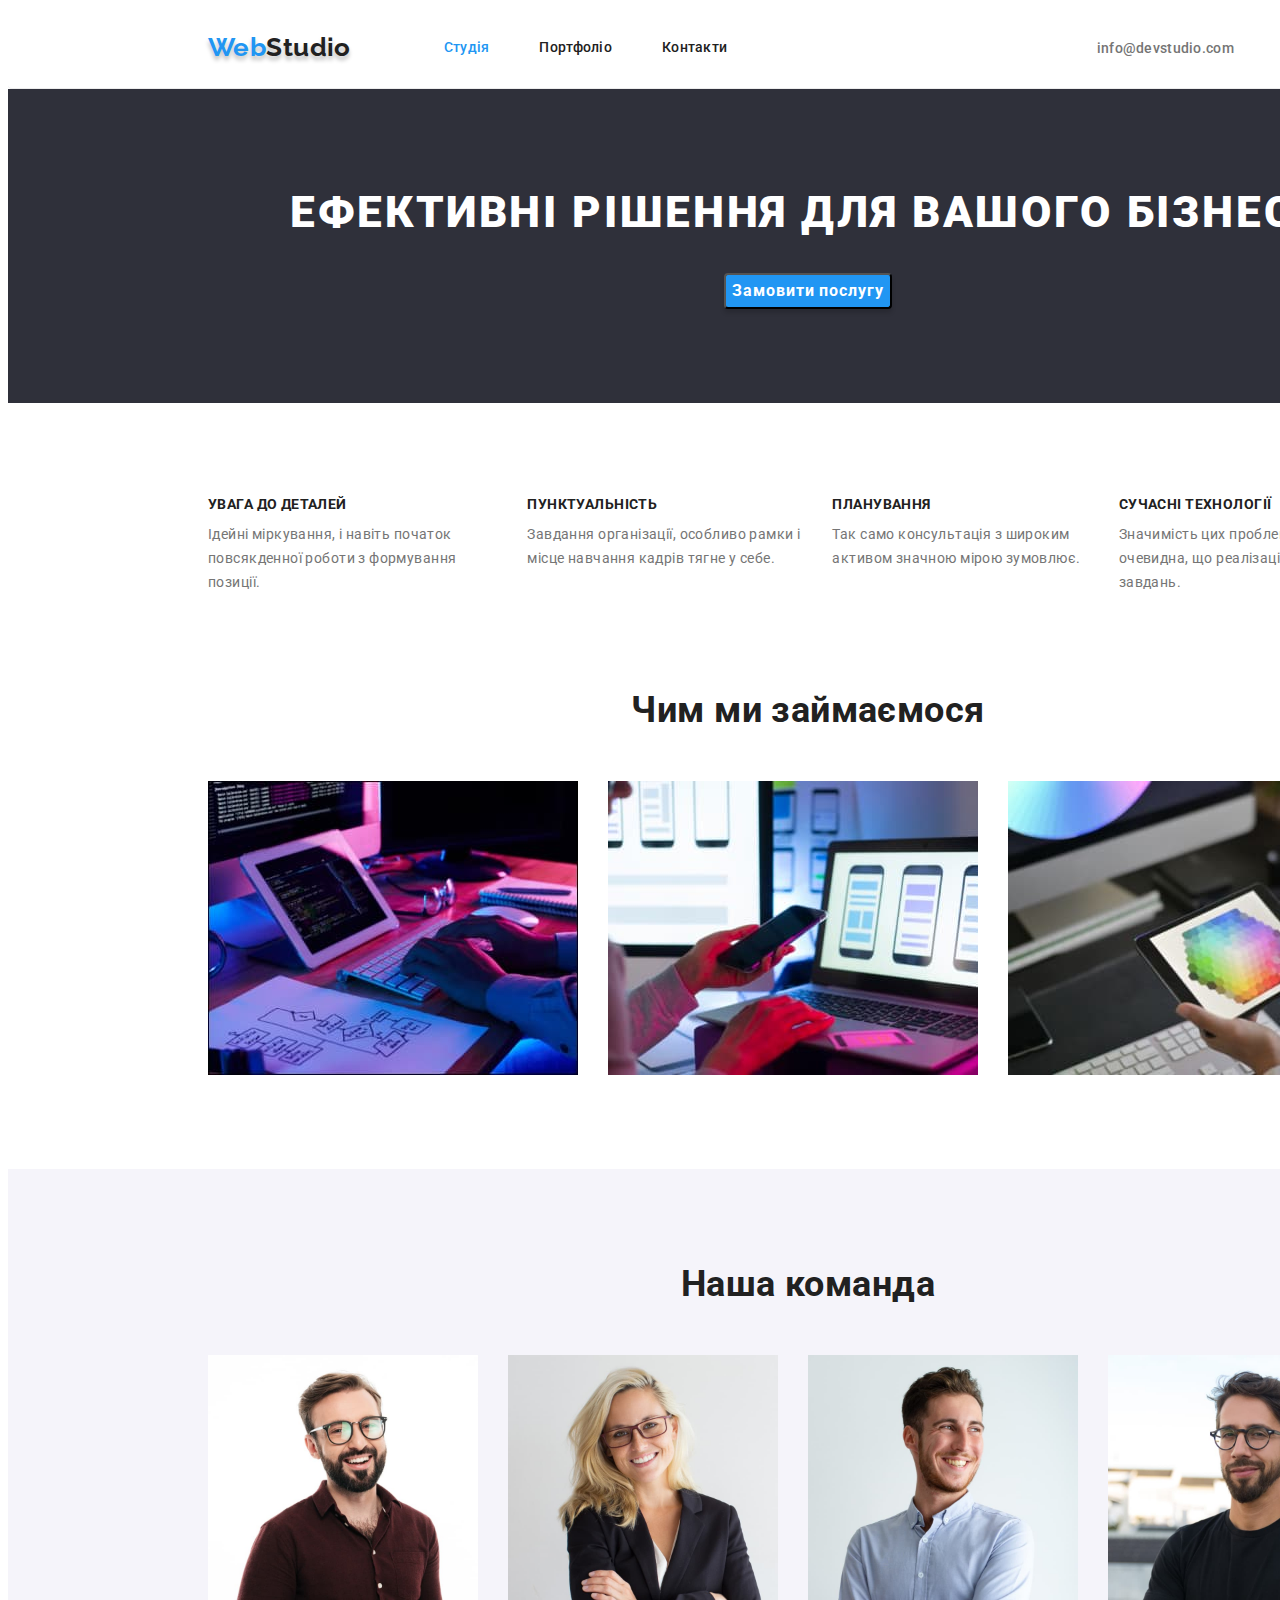
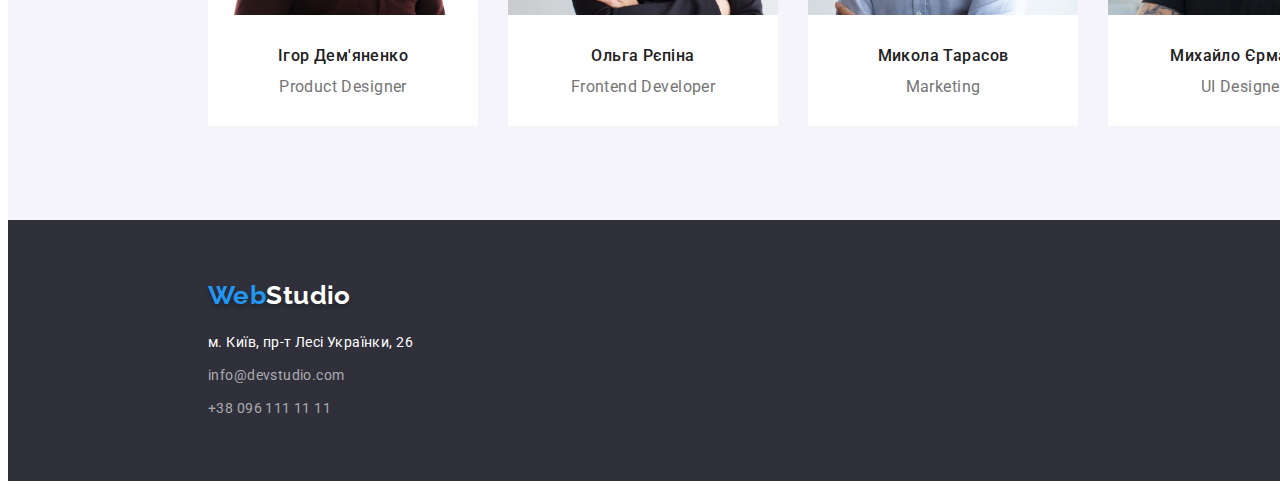
==== index.html @ d2344745 "add flexbox and other properties for html and portfolio" ====
<!DOCTYPE html>
<html lang="uk">

<head>
  <meta charset="UTF-8">
  <meta http-equiv="X-UA-Compatible" content="IE=edge">
  <meta name="viewport" content="width=device-width, initial-scale=1.0">
  <title>Головна</title>
  <link rel="preconnect" href="https://fonts.googleapis.com">
  <link rel="preconnect" href="https://fonts.gstatic.com" crossorigin>
  <link href="https://fonts.googleapis.com/css2?family=Raleway:wght@700&family=Roboto:wght@400;500;700;900&display=swap"
    rel="stylesheet">
  <link rel="stylesheet" href="https://cdnjs.cloudflare.com/ajax/libs/modern-normalize/1.1.0/modern-normalize.min.css"
    integrity="sha512-wpPYUAdjBVSE4KJnH1VR1HeZfpl1ub8YT/NKx4PuQ5NmX2tKuGu6U/JRp5y+Y8XG2tV+wKQpNHVUX03MfMFn9Q=="
    crossorigin="anonymous" referrerpolicy="no-referrer" />
  <link rel="stylesheet" href="./css/styles.css">

</head>

<body>
  <!-- Шапка сторінки -->
  <header class="main-header">
    <div class="conteiner main-nav">
      <nav class="site-nav">
        <a class="logo" href="./index.html"><span class="log">Web</span>Studio</a>
        <ul class="list-nav">
          <li class="item"><a class="nav-link link" href="./portfolio.html"><span class="accent">Студія</span></a></li>
          <li class="item"><a class="nav-link link" href="./portfolio.html">Портфоліо</a></li>
          <li class="item"><a class="nav-link link" href="./index.html">Контакти</a></li>
        </ul>
      </nav>
      <div class="mail-tell-header">
        <a class="contacts" href="mailto:info@devstudio.com">info@devstudio.com</a>
        <a class="contacts" href="tel:+380961111111">+38 096 111 11 11</a>
      </div>
    </div>
  </header>
  <main>

    <section class="hero section">
      <div class="conteiner">
        <h1 class="promo-title">Ефективні рішення для вашого бізнесу</h1>
        <button class="button" type="button">Замовити послугу</button>
      </div>
    </section>
    <section class="section">
      <!--заголовок буде скритий-->
      <div class="conteiner">
        <h2 class="visually-hidden">Наші особливості</h2>
        <ul class="list-about">
          <li class="item-about">
            <h3 class="why-title">Увага до деталей</h3>
            <p class="about">
              Ідейні міркування, і навіть початок повсякденної роботи з формування позиції.
            </p>
          </li>
          <li class="item-about">
            <h3 class="why-title">Пунктуальність</h3>
            <p class="about">
              Завдання організації, особливо рамки і місце навчання кадрів тягне у себе.
            </p>
          </li>
          <li class="item-about">
            <h3 class="why-title">Планування</h3>
            <p class="about">Так само консультація з широким активом значною мірою зумовлює.</p>
          </li>
          <li class="item-about">
            <h3 class="why-title">Сучасні технології</h3>
            <p class="about">Значимість цих проблем настільки очевидна, що реалізація планових завдань.</p>
          </li>
        </ul>
      </div>
    </section>
    <section class="section">
      <div class="conteiner">
        <h2 class="section-title">Чим ми займаємося</h2>
        <ul class="list-photo">
          <li class="photo-items">
            <img src="./images/do1.jpg" alt="pages for PC" width="370">
          </li>
          <li class="photo-items">
            <img src="./images/do2.jpg" alt="pages for mobile" width="370">
          </li>
          <li class="photo-items">
            <img src="./images/do3.jpg" alt="pages for other gadgets" width="370">
          </li>
        </ul>
      </div>
    </section>
    <section class="our-team section">
      <div class="conteiner">
        <h2 class="section-title">Наша команда</h2>
        <ul class="list-staff">
          <li class="item-staff">
            <img src="./images/photo-1.jpg" alt="Igor's photo" width="270" height="260">
            <h3 class="staff-title">Ігор Дем'яненко </h3>
            <p class="position">Product Designer</p>
          </li>
          <li class="item-staff">
            <img src="./images/photo-2.jpg" alt="Olga's photo" width="270" height="260">
            <h3 class="staff-title">Ольга Рєпіна</h3>
            <p class="position">Frontend Developer</p>
          </li>
          <li class="item-staff">
            <img src="./images/photo-3.jpg" alt="Mykola's photo" width="270" height="260">
            <h3 class="staff-title">Микола Тарасов</h3>
            <p class="position">Marketing</p>
          </li>
          <li class="item-staff">
            <img src="./images/photo-4.jpg" alt="Mykhaylo's photo" width="270" height="260">
            <h3 class="staff-title">Михайло Єрмаков</h3>
            <p class="position">UI Designer</p>
          </li>
        </ul>
      </div>
    </section>
  </main>
  <footer class="foot">
    <div class="conteiner">
      <a class="logo" href="index.html"><span class="log">Web</span><span class="logo-footer">Studio</span></a>
      <address>
        <ul class="list-footer">
          <li class="items-footer"><a class="address-link" href="https://goo.gl/maps/CPtrU1FHBa2aNyZL9" target="_blank"
              rel="noopener noreferrer nofollow">м. Київ,
              пр-т Лесі Українки, 26</a></li>
          <li class="items-footer"><a class="footer-link link" href="mailto:info@devstudio.com">info@devstudio.com</a>
          </li>
          <li class="items-footer"><a class="footer-link link" href="tel:+380961111111">+38 096 111 11 11</a></li>
        </ul>
      </address>
    </div>
  </footer>
</body>

</html>
---- css/styles.css ----
:root {
    --primary-text-color: #757575;
    --title-text-color: #212121;
    --accent-color: #2196F3;
    --primary-white-color: #FFFFFF;
    --portfolio-border-color: #EEEEEE;
    --black-color: #000000;
    --section-grey-color: #F5F4FA;
    --grey-shadow: #FFFFFF99;
    --hero-footer-color: #2F303A;
    --header-border-color: #ECECEC;

}

body {
    width: 1600px;
    font-family: 'Roboto', sans-serif;
    font-size: 14px;
    background-color: var(--primary-white-color);
    color: var(--primary-text-color);
    letter-spacing: 0.03em;

}

h1,
h2,
h3,
h4,
h5,
h6,
p {
    margin-top: 0;
    margin-bottom: 0;
}

ul,
ol {
    margin-top: 0;
    margin-bottom: 0;
    padding-left: 0;
}

img {
    display: block;
    max-width: 100%;
    height: auto;
}

.link {
    text-decoration: none;
}

.list-nav,
.list-about,
.list-photo,
.list-staff,
.list-footer,
.list-button,
.list-portfolio {
    list-style-type: none;
}

.conteiner {
    margin-left: auto;
    margin-right: auto;
    width: 1200px;
    padding-left: 15px;
    padding-right: 15px;

}

.main-header {
    border-bottom: 1px solid var(--header-border-color);

    border-bottom-left-radius: 4px;
    border-bottom-right-radius: 4px;
    box-shadow: 0px, 4px rgba(0, 0, 0, 0.25);
}

.logo {

    font-family: 'Raleway';
    font-weight: 700;
    font-size: 26px;
    line-height: 1.2;
    text-decoration: none;
    text-shadow: 0px 4px 4px rgba(0, 0, 0, 0.25);
    color: var(--title-text-color)
}

.logo>.log {
    color: var(--accent-color);
}

.accent {
    color: var(--accent-color);
}

.visually-hidden {
    position: absolute;
    width: 1px;
    height: 1px;
    margin: -1px;
    border: 0;
    padding: 0;

    white-space: nowrap;
    clip-path: inset(100%);
    clip: rect(0 0 0 0);
    overflow: hidden;
}

.site-nav .nav-link {
    display: block;
    padding-top: 32px;
    padding-bottom: 32px;

    font-weight: 500;
    line-height: 1.14;
    letter-spacing: 0.02em;
    color: var(--title-text-color);
}


.list-nav,
.site-nav,
.main-nav,
.list-photo,
.list-staff {
    display: flex;
    align-items: center;
}

.list-nav {
    margin-left: 93px;
}

.site-nav .item:not(:last-child) {
    margin-right: 50px;
}

.mail-tell-header {
    margin-left: auto;
}

.mail-tell-header .contacts:not(:last-child) {
    margin-right: 50px;

}

.site-nav .nav-link:hover,
.site-nav .nav-link:focus,
.contacts:hover,
.contacts:focus,
.list-footer a:hover,
.list-footer a:focus {
    color: var(--accent-color);
}

.contacts {
    padding-top: 32px;
    padding-bottom: 32px;

    font-weight: 500;
    line-height: 1.14;
    letter-spacing: 0.02em;
    color: var(--primary-text-color);
    text-decoration: none;

}

.section {
    padding-bottom: 94px;
}

.section:not(:nth-child(3)) {
    padding-top: 94px;
}

.hero {

    text-align: center;
    background-color: var(--hero-footer-color);
}

.promo-title {
    margin-top: 0;
    margin-bottom: 30px;
    font-weight: 900;

    font-size: 44px;
    line-height: 1.36;

    letter-spacing: 0.06em;
    text-transform: uppercase;
    color: var(--primary-white-color);
}

.button {

    background-color: var(--accent-color);
    color: var(--primary-white-color);
    font-family: inherit;
    cursor: pointer;
    text-align: center;
    font-weight: 700;
    font-size: 16px;
    line-height: 1.88;
    letter-spacing: 0.06em;

    box-shadow: 0px 4px 4px rgba(0, 0, 0, 0.15);
    border-radius: 4px;
}

.button:hover,
.button:focus {
    background-color: var(--hero-footer-color);
}

.list-about {
    display: flex;
    align-items: flex-start;
}

.item-about:not(:last-child),
.photo-items:not(:last-child),
.item-staff:not(:last-child) {
    margin-right: 30px;
}

.why-title {
    margin-bottom: 10px;
    color: var(--title-text-color);
    font-size: 14px;
    font-weight: 700;
    line-height: 1.14;
    text-transform: uppercase;
}

.about {
    font-size: 14px;
    line-height: 1.71;
}

.section-title {
    margin-bottom: 50px;
    color: var(--title-text-color);
    font-weight: 700;
    font-size: 36px;
    line-height: 1.17;
    text-align: center;
}

.our-team {
    background-color: var(--section-grey-color);
    text-align: center;
}

.item-staff {
    background-color: var(--primary-white-color);
    /* Тут має бути ще тінь, але як я зрозуміла поки що це не обов'язково робити*/

}

.staff-title {
    margin-top: 30px;
    margin-bottom: 10px;

    color: var(--title-text-color);
    font-weight: 500;
    font-size: 16px;
    line-height: 1.36;
}

.position {
    margin-bottom: 30px;
    font-size: 16px;
    line-height: 1.19;
}

.foot {
    background-color: var(--hero-footer-color);
    padding-top: 60px;
    padding-bottom: 60px;
}

.foot .logo {
    display: block;
    margin-bottom: 20px;
}

.logo-footer {
    color: var(--primary-white-color);
}

.address-link {
    display: block;
    font-style: normal;
    /*исходный текст был курсивным, поэтому поставила font-style: normal */
    line-height: 1.71;
    text-decoration: none;
    color: var(--primary-white-color);
}

.items-footer:not(:last-child) {
    margin-bottom: 9px;
}

.footer-link {
    display: block;
    line-height: 1.71;
    font-style: normal;
    /*исходный текст был курсивным, поэтому поставила font-style: normal */
    color: var(--grey-shadow);
}

.list-button {
    display: flex;
    justify-content: center;
    align-items: flex-start;
    margin-bottom: 34px;
}

.button-items:not(:last-child) {
    margin-right: 8px;
}

.button-filter {
    color: var(--title-text-color);
    font-family: inherit;
    font-weight: 500;
    font-size: 16px;
    line-height: 1.62;
    letter-spacing: inherit;
    text-align: center;

    box-shadow: 0px 3px 1px rgba(0, 0, 0, 0.1), 0px 1px 2px rgba(0, 0, 0, 0.08), 0px 2px 2px rgba(0, 0, 0, 0.12);
    border-radius: 4px;
    cursor: pointer;
}

.button-filter:hover,
.button-filter:focus {
    background-color: var(--accent-color);
    color: var(--primary-white-color);
}

.list-portfolio {
    display: flex;
    flex-wrap: wrap;
    gap: 30px;
}

.border {
    padding: 20px 24px;
    /* Встановить стилі правої рамки */
    border-right-width: 1px;
    border-right-style: solid;
    border-right-color: var(--portfolio-border-color);

    /* Встановить стилі нижньої рамки */
    border-bottom-width: 1px;
    border-bottom-style: solid;
    border-bottom-color: var(--portfolio-border-color);

    /* Встановить стилі лівої рамки */
    border-left-width: 1px;
    border-left-style: solid;
    border-left-color: var(--portfolio-border-color);
}

.portfolio-title {
    margin-bottom: 4px;

    color: var(--title-text-color);
    font-weight: 700;
    font-size: 18px;
    line-height: 2;
    letter-spacing: 0.06em;
}

.about-portfolio {
    font-size: 16px;
    line-height: 1.88;
}
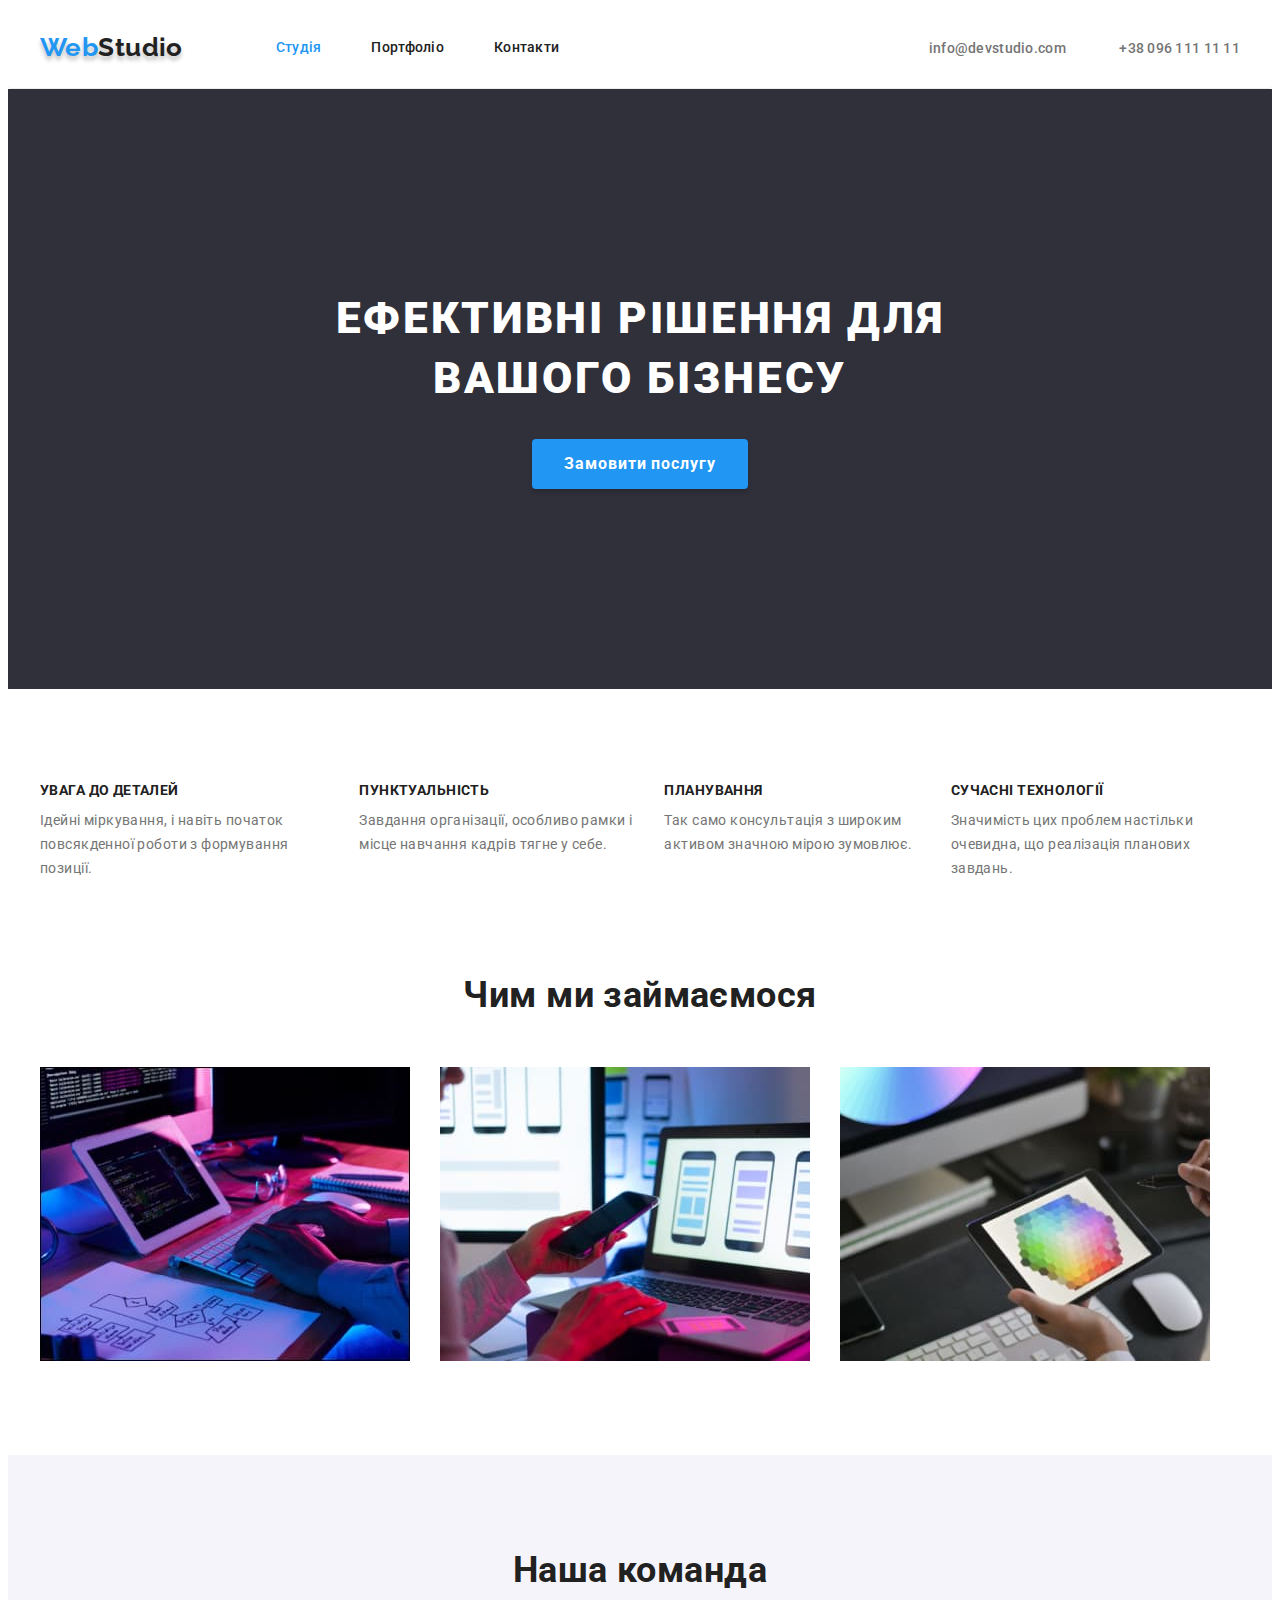
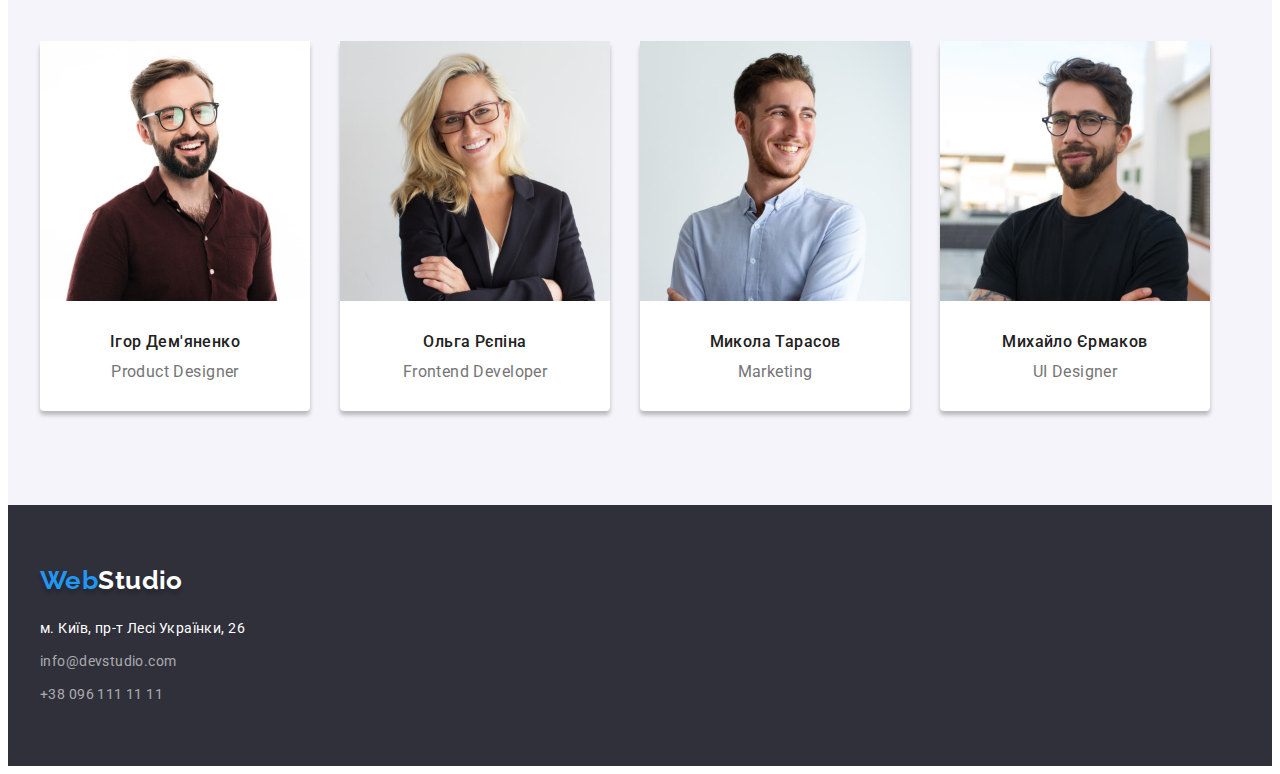
==== commit 9c7a6672: "added edits" ====
--- a/index.html
+++ b/index.html
@@ -37,10 +37,10 @@
   </header>
   <main>
 
-    <section class="hero section">
+    <section class="hero">
       <div class="conteiner">
         <h1 class="promo-title">Ефективні рішення для вашого бізнесу</h1>
-        <button class="button" type="button">Замовити послугу</button>
+        <button class="button buttons" type="button">Замовити послугу</button>
       </div>
     </section>
     <section class="section">
@@ -71,7 +71,7 @@
         </ul>
       </div>
     </section>
-    <section class="section">
+    <section class="section section-nopad">
       <div class="conteiner">
         <h2 class="section-title">Чим ми займаємося</h2>
         <ul class="list-photo">
@@ -93,23 +93,31 @@
         <ul class="list-staff">
           <li class="item-staff">
             <img src="./images/photo-1.jpg" alt="Igor's photo" width="270" height="260">
-            <h3 class="staff-title">Ігор Дем'яненко </h3>
-            <p class="position">Product Designer</p>
+            <div class="staff-cards">
+              <h3 class="staff-title">Ігор Дем'яненко </h3>
+              <p class="position">Product Designer</p>
+            </div>
           </li>
           <li class="item-staff">
             <img src="./images/photo-2.jpg" alt="Olga's photo" width="270" height="260">
-            <h3 class="staff-title">Ольга Рєпіна</h3>
-            <p class="position">Frontend Developer</p>
+            <div class="staff-cards">
+              <h3 class="staff-title">Ольга Рєпіна</h3>
+              <p class="position">Frontend Developer</p>
+            </div>
           </li>
           <li class="item-staff">
             <img src="./images/photo-3.jpg" alt="Mykola's photo" width="270" height="260">
-            <h3 class="staff-title">Микола Тарасов</h3>
-            <p class="position">Marketing</p>
+            <div class="staff-cards">
+              <h3 class="staff-title">Микола Тарасов</h3>
+              <p class="position">Marketing</p>
+            </div>
           </li>
           <li class="item-staff">
             <img src="./images/photo-4.jpg" alt="Mykhaylo's photo" width="270" height="260">
-            <h3 class="staff-title">Михайло Єрмаков</h3>
-            <p class="position">UI Designer</p>
+            <div class="staff-cards">
+              <h3 class="staff-title">Михайло Єрмаков</h3>
+              <p class="position">UI Designer</p>
+            </div>
           </li>
         </ul>
       </div>
--- a/css/styles.css
+++ b/css/styles.css
@@ -13,7 +13,6 @@
 }
 
 body {
-    width: 1600px;
     font-family: 'Roboto', sans-serif;
     font-size: 14px;
     background-color: var(--primary-white-color);
@@ -40,6 +39,22 @@
     padding-left: 0;
 }
 
+.section {
+    padding-top: 94px;
+    padding-bottom: 94px;
+}
+
+.buttons {
+    display: block;
+    margin: 0 auto;
+    cursor: pointer;
+    border: none;
+    border-radius: 4px;
+
+    text-align: center;
+    font-family: inherit;
+}
+
 img {
     display: block;
     max-width: 100%;
@@ -169,22 +184,17 @@
 
 }
 
-.section {
-    padding-bottom: 94px;
-}
-
-.section:not(:nth-child(3)) {
-    padding-top: 94px;
-}
+
 
 .hero {
-
+    padding: 200px 0;
     text-align: center;
     background-color: var(--hero-footer-color);
 }
 
 .promo-title {
-    margin-top: 0;
+    width: 696px;
+    margin: 0 auto;
     margin-bottom: 30px;
     font-weight: 900;
 
@@ -197,12 +207,9 @@
 }
 
 .button {
-
+    padding: 10px 32px;
     background-color: var(--accent-color);
     color: var(--primary-white-color);
-    font-family: inherit;
-    cursor: pointer;
-    text-align: center;
     font-weight: 700;
     font-size: 16px;
     line-height: 1.88;
@@ -217,9 +224,17 @@
     background-color: var(--hero-footer-color);
 }
 
+.section-nopad {
+    padding-top: 0;
+}
+
 .list-about {
     display: flex;
     align-items: flex-start;
+}
+
+.item-about {
+    flex-basis: calc((100%-90px)/4);
 }
 
 .item-about:not(:last-child),
@@ -259,13 +274,17 @@
 .item-staff {
     background-color: var(--primary-white-color);
     /* Тут має бути ще тінь, але як я зрозуміла поки що це не обов'язково робити*/
-
+    box-shadow: 0px 4px 4px 0px rgba(0, 0, 0, 0.25);
+    border-radius: 4px;
+}
+
+.staff-cards {
+    padding-top: 30px;
+    padding-bottom: 30px;
 }
 
 .staff-title {
-    margin-top: 30px;
     margin-bottom: 10px;
-
     color: var(--title-text-color);
     font-weight: 500;
     font-size: 16px;
@@ -273,7 +292,6 @@
 }
 
 .position {
-    margin-bottom: 30px;
     font-size: 16px;
     line-height: 1.19;
 }
@@ -317,8 +335,8 @@
 .list-button {
     display: flex;
     justify-content: center;
-    align-items: flex-start;
-    margin-bottom: 34px;
+    margin-bottom: 50px;
+
 }
 
 .button-items:not(:last-child) {
@@ -327,22 +345,19 @@
 
 .button-filter {
     color: var(--title-text-color);
-    font-family: inherit;
     font-weight: 500;
     font-size: 16px;
     line-height: 1.62;
     letter-spacing: inherit;
-    text-align: center;
-
-    box-shadow: 0px 3px 1px rgba(0, 0, 0, 0.1), 0px 1px 2px rgba(0, 0, 0, 0.08), 0px 2px 2px rgba(0, 0, 0, 0.12);
-    border-radius: 4px;
-    cursor: pointer;
+
+    padding: 6px 22px;
 }
 
 .button-filter:hover,
 .button-filter:focus {
     background-color: var(--accent-color);
     color: var(--primary-white-color);
+    box-shadow: 0px 3px 1px rgba(0, 0, 0, 0.1), 0px 1px 2px rgba(0, 0, 0, 0.08), 0px 2px 2px rgba(0, 0, 0, 0.12);
 }
 
 .list-portfolio {
